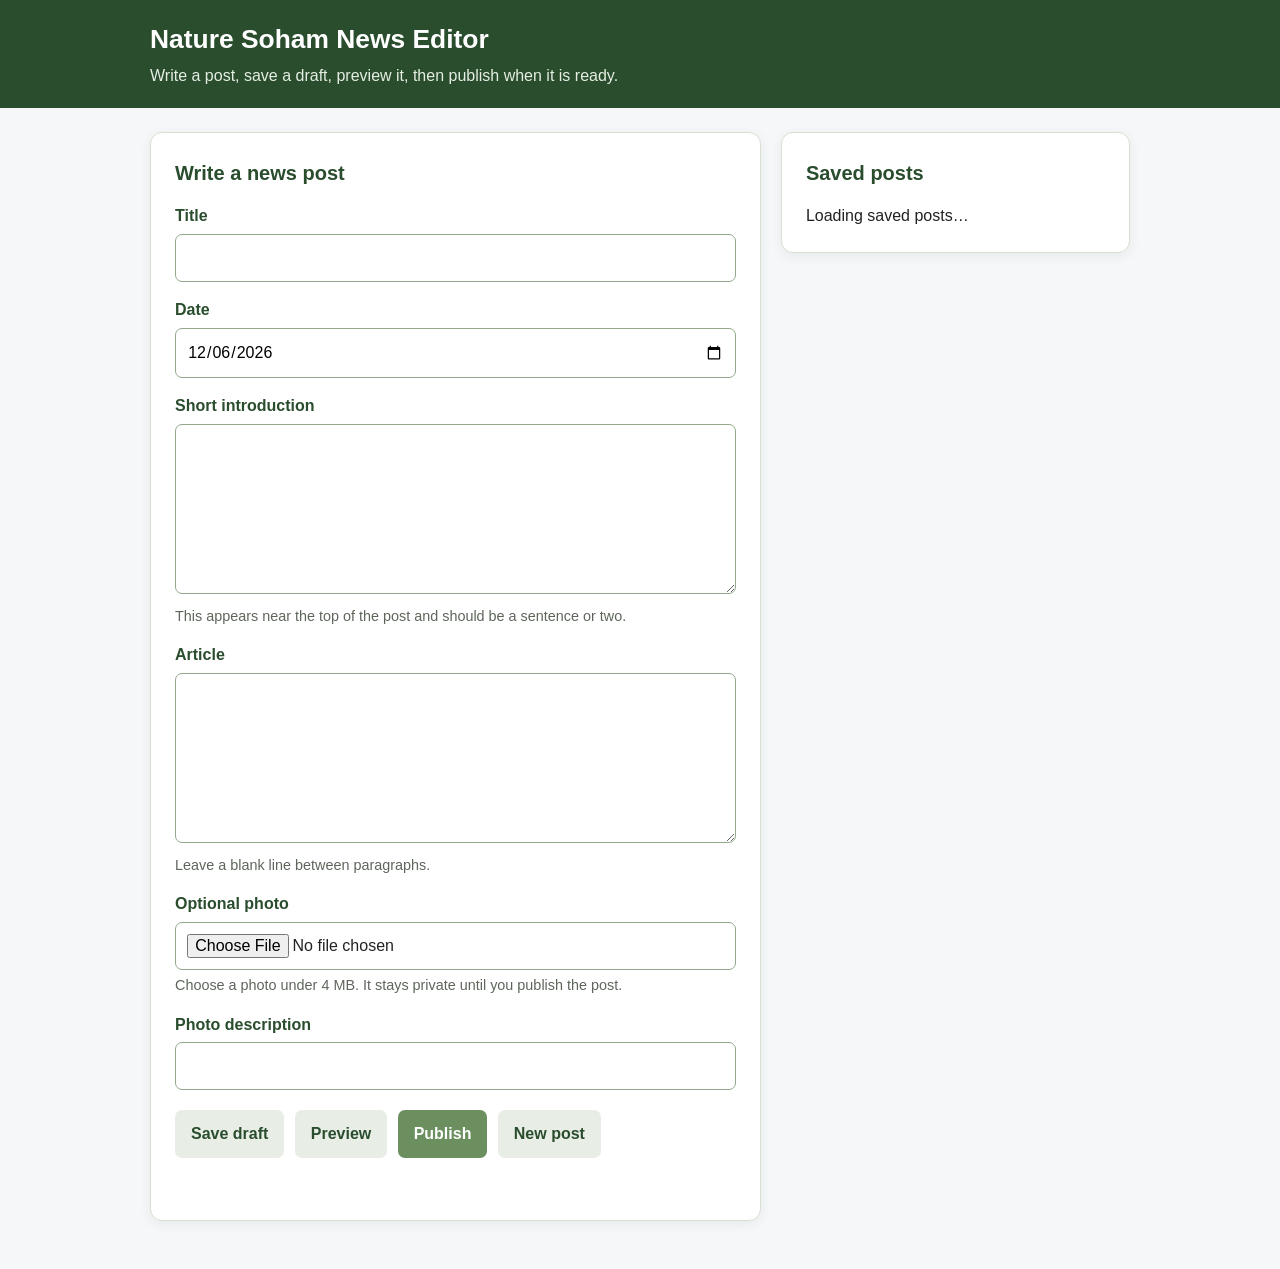
==== google-apps-script-news/Index.html @ bd8beb32 "Add Latest News page and editor" ====
<!DOCTYPE html>
<html lang="en">
<head>
  <base target="_top">
  <meta charset="UTF-8">
  <meta name="viewport" content="width=device-width, initial-scale=1">
  <style>
    :root { color-scheme: light; --forest:#2a4d2e; --moss:#6b8f5e; --gold:#d9a441; --ink:#222; --paper:#f5f7f8; }
    * { box-sizing: border-box; }
    body { margin:0; background:var(--paper); color:var(--ink); font:16px/1.5 Arial,Helvetica,sans-serif; }
    header { background:var(--forest); color:#fff; padding:1.25rem max(1rem,calc((100vw - 980px)/2)); }
    header h1 { margin:0; font-size:1.65rem; }
    header p { margin:.25rem 0 0; color:#e5eee3; }
    main { width:min(980px,calc(100% - 2rem)); margin:1.5rem auto 3rem; }
    .layout { display:grid; grid-template-columns:minmax(0,1.4fr) minmax(240px,.8fr); gap:1.25rem; align-items:start; }
    .panel { background:#fff; border:1px solid #d7e0d3; border-radius:12px; padding:clamp(1rem,3vw,1.5rem); box-shadow:0 3px 12px #2a4d2e12; }
    h2 { margin:.1rem 0 1rem; color:var(--forest); font-size:1.25rem; }
    label { display:block; margin:1rem 0 .35rem; color:var(--forest); font-weight:700; }
    input,textarea { width:100%; padding:.7rem; border:1px solid #91a88b; border-radius:7px; font:inherit; }
    textarea { min-height:170px; resize:vertical; }
    .hint { margin:.3rem 0 0; color:#5e665c; font-size:.9rem; }
    .buttons { display:flex; flex-wrap:wrap; gap:.65rem; margin-top:1.2rem; }
    button { border:0; border-radius:7px; padding:.75rem 1rem; background:var(--moss); color:#fff; font:inherit; font-weight:700; cursor:pointer; }
    button:hover { background:var(--forest); }
    button.secondary { background:#e8eee6; color:var(--forest); }
    button:disabled { opacity:.6; cursor:wait; }
    .notice { min-height:1.5em; margin:.9rem 0 0; color:var(--forest); }
    .notice.error { color:#9b2727; }
    .post-list { display:grid; gap:.7rem; }
    .post-item { width:100%; padding:.75rem; background:#f7f9f6; color:var(--ink); text-align:left; border:1px solid #d7e0d3; }
    .post-item strong,.post-item small { display:block; }
    .post-item small { margin-top:.2rem; color:#5e665c; }
    .preview { border-top:1px solid #e1e7de; margin-top:1rem; padding-top:1rem; }
    .preview h3 { margin:.2rem 0; color:var(--forest); }
    .preview img { display:block; max-width:100%; max-height:240px; margin:.75rem auto; border-radius:7px; }
    @media(max-width:720px) { .layout { grid-template-columns:1fr; } }
  </style>
</head>
<body>
  <header>
    <h1>Nature Soham News Editor</h1>
    <p>Write a post, save a draft, preview it, then publish when it is ready.</p>
  </header>
  <main>
    <div class="layout">
      <section class="panel" aria-labelledby="editor-heading">
        <h2 id="editor-heading">Write a news post</h2>
        <form id="post-form">
          <input id="post-id" type="hidden">
          <input id="image-file-id" type="hidden">
          <label for="title">Title</label>
          <input id="title" maxlength="160" required autocomplete="off">
          <label for="date">Date</label>
          <input id="date" type="date" required>
          <label for="summary">Short introduction</label>
          <textarea id="summary" maxlength="500" rows="3" required></textarea>
          <p class="hint">This appears near the top of the post and should be a sentence or two.</p>
          <label for="body">Article</label>
          <textarea id="body" maxlength="30000" required></textarea>
          <p class="hint">Leave a blank line between paragraphs.</p>
          <label for="image">Optional photo</label>
          <input id="image" type="file" accept="image/jpeg,image/png,image/webp,image/gif">
          <p class="hint">Choose a photo under 4 MB. It stays private until you publish the post.</p>
          <label for="image-alt">Photo description</label>
          <input id="image-alt" maxlength="250" autocomplete="off">
          <div class="buttons">
            <button id="save-button" type="button" class="secondary">Save draft</button>
            <button id="preview-button" type="button" class="secondary">Preview</button>
            <button id="publish-button" type="button">Publish</button>
            <button id="new-button" type="button" class="secondary">New post</button>
          </div>
        </form>
        <p id="notice" class="notice" role="status" aria-live="polite"></p>
        <section id="preview" class="preview" hidden aria-label="Post preview"></section>
      </section>
      <aside class="panel" aria-labelledby="saved-heading">
        <h2 id="saved-heading">Saved posts</h2>
        <div id="post-list" class="post-list" aria-live="polite">Loading saved posts…</div>
      </aside>
    </div>
  </main>
  <script>
    const form = document.getElementById("post-form");
    const notice = document.getElementById("notice");
    const postList = document.getElementById("post-list");
    const preview = document.getElementById("preview");
    const buttons = [...document.querySelectorAll("button")];
    let posts = [];

    document.getElementById("date").value = localDateString();
    document.getElementById("save-button").addEventListener("click", () => saveDraft(false));
    document.getElementById("publish-button").addEventListener("click", () => saveDraft(true));
    document.getElementById("preview-button").addEventListener("click", showPreview);
    document.getElementById("new-button").addEventListener("click", clearForm);
    loadPosts();

    function setBusy(busy) { buttons.forEach(button => button.disabled = busy); }
    function say(message, isError) { notice.textContent = message; notice.classList.toggle("error", Boolean(isError)); }
    function localDateString() {
      const now = new Date();
      const local = new Date(now.getTime() - now.getTimezoneOffset() * 60000);
      return local.toISOString().slice(0, 10);
    }

    function loadPosts() {
      google.script.run.withSuccessHandler(items => {
        posts = Array.isArray(items) ? items : [];
        drawPosts();
      }).withFailureHandler(error => {
        postList.textContent = "Could not load saved posts.";
        say(error.message || String(error), true);
      }).listNewsPosts();
    }

    function drawPosts() {
      postList.replaceChildren();
      if (!posts.length) { postList.textContent = "No posts yet. Start by writing a new one."; return; }
      posts.forEach(post => {
        const button = document.createElement("button");
        button.type = "button";
        button.className = "post-item";
        const title = document.createElement("strong");
        title.textContent = post.title || "Untitled post";
        const detail = document.createElement("small");
        detail.textContent = `${post.date || "No date"} · ${post.status || "draft"}`;
        button.append(title, detail);
        button.addEventListener("click", () => editPost(post.id));
        postList.append(button);
      });
    }

    function editPost(id) {
      const post = posts.find(item => item.id === id);
      if (!post) return;
      document.getElementById("post-id").value = post.id;
      document.getElementById("image-file-id").value = post.imageFileId || "";
      document.getElementById("title").value = post.title || "";
      document.getElementById("date").value = post.date || "";
      document.getElementById("summary").value = post.summary || "";
      document.getElementById("body").value = post.body || "";
      document.getElementById("image-alt").value = post.imageAlt || "";
      document.getElementById("image").value = "";
      preview.hidden = true;
      say(post.status === "published" ? "Editing a published post. Save changes as a draft, then publish them when ready." : "Draft opened.");
      window.scrollTo({ top: 0, behavior: "smooth" });
    }

    function readForm() {
      return new Promise((resolve, reject) => {
        const data = {
          id: document.getElementById("post-id").value,
          imageFileId: document.getElementById("image-file-id").value,
          title: document.getElementById("title").value,
          date: document.getElementById("date").value,
          summary: document.getElementById("summary").value,
          body: document.getElementById("body").value,
          imageAlt: document.getElementById("image-alt").value
        };
        const file = document.getElementById("image").files[0];
        if (!file) { resolve(data); return; }
        if (file.size > 4 * 1024 * 1024) { reject(new Error("Please choose an image under 4 MB.")); return; }
        const reader = new FileReader();
        reader.onload = () => { data.imageData = reader.result; data.imageName = file.name; resolve(data); };
        reader.onerror = () => reject(new Error("The selected image could not be read."));
        reader.readAsDataURL(file);
      });
    }

    async function saveDraft(shouldPublish) {
      setBusy(true); say(shouldPublish ? "Saving your post before publishing…" : "Saving draft…");
      try {
        const data = await readForm();
        google.script.run.withSuccessHandler(result => {
          document.getElementById("post-id").value = result.id;
          document.getElementById("image").value = "";
          say(shouldPublish ? "Draft saved. Sending it to the website…" : "Draft saved. It has not been published.");
          loadPosts();
          if (!shouldPublish) { setBusy(false); return; }
          google.script.run.withSuccessHandler(publishResult => {
            say(publishResult.message); loadPosts(); setBusy(false);
          }).withFailureHandler(error => { say(error.message || String(error), true); setBusy(false); }).publishNewsPost(result.id);
        }).withFailureHandler(error => { say(error.message || String(error), true); setBusy(false); }).saveNewsDraft(data);
      } catch (error) { say(error.message || String(error), true); setBusy(false); }
    }

    function showPreview() {
      preview.replaceChildren();
      const heading = document.createElement("h3"); heading.textContent = document.getElementById("title").value || "Your title";
      const summary = document.createElement("p"); summary.textContent = document.getElementById("summary").value;
      const body = document.createElement("p"); body.textContent = document.getElementById("body").value;
      preview.append(heading, summary, body);
      const image = document.getElementById("image").files[0];
      if (image) { const img = document.createElement("img"); img.alt = document.getElementById("image-alt").value; img.src = URL.createObjectURL(image); preview.append(img); }
      preview.hidden = false;
      preview.scrollIntoView({ behavior: "smooth", block: "nearest" });
    }

    function clearForm() {
      form.reset();
      document.getElementById("post-id").value = "";
      document.getElementById("image-file-id").value = "";
      document.getElementById("date").value = localDateString();
      preview.hidden = true; say("Ready for a new post.");
    }
  </script>
</body>
</html>
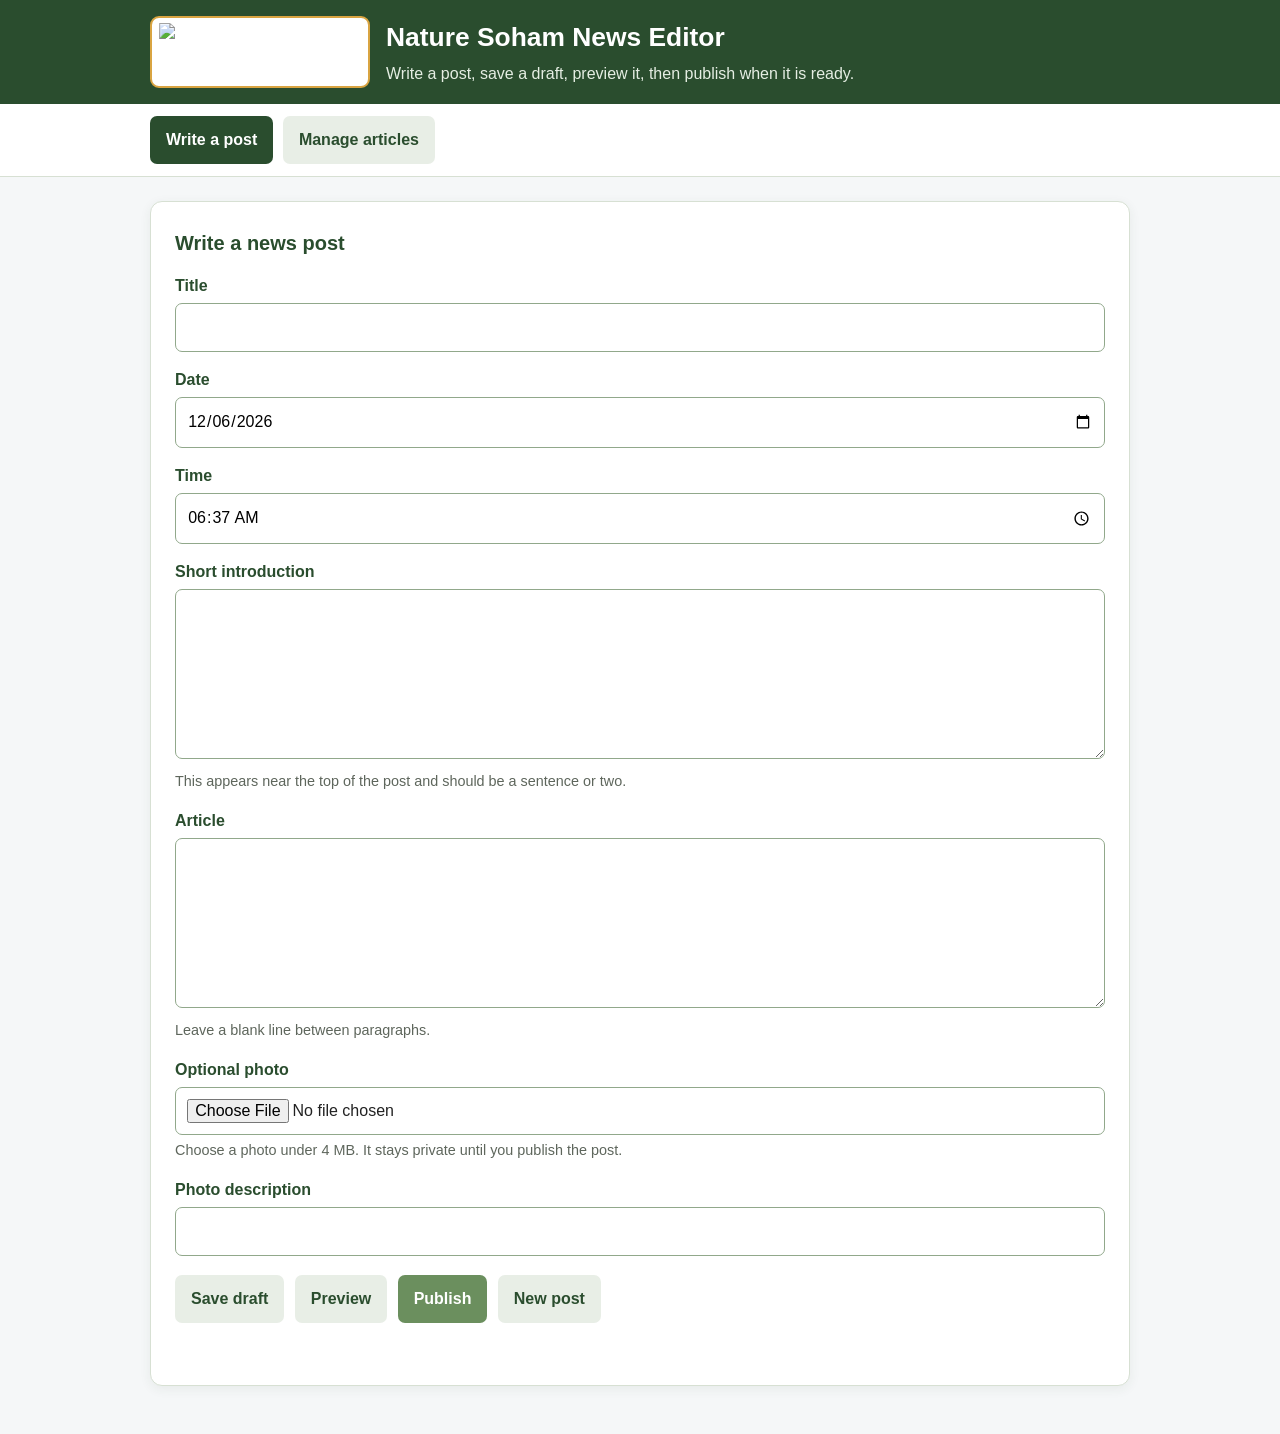
==== commit d4938e6e: "Add news post times and sort latest first" ====
--- a/google-apps-script-news/Index.html
+++ b/google-apps-script-news/Index.html
@@ -8,11 +8,15 @@
     :root { color-scheme: light; --forest:#2a4d2e; --moss:#6b8f5e; --gold:#d9a441; --ink:#222; --paper:#f5f7f8; }
     * { box-sizing: border-box; }
     body { margin:0; background:var(--paper); color:var(--ink); font:16px/1.5 Arial,Helvetica,sans-serif; }
-    header { background:var(--forest); color:#fff; padding:1.25rem max(1rem,calc((100vw - 980px)/2)); }
-    header h1 { margin:0; font-size:1.65rem; }
-    header p { margin:.25rem 0 0; color:#e5eee3; }
+    .app-header { display:flex; align-items:center; gap:1rem; background:var(--forest); color:#fff; padding:1rem max(1rem,calc((100vw - 980px)/2)); }
+    .brand-logo { display:block; flex:0 0 auto; width:min(220px,36vw); height:72px; object-fit:contain; padding:.3rem .45rem; background:#fff; border:2px solid var(--gold); border-radius:9px; }
+    .header-copy { min-width:0; }
+    .app-header h1 { margin:0; font-size:1.65rem; }
+    .app-header p { margin:.25rem 0 0; color:#e5eee3; }
     main { width:min(980px,calc(100% - 2rem)); margin:1.5rem auto 3rem; }
-    .layout { display:grid; grid-template-columns:minmax(0,1.4fr) minmax(240px,.8fr); gap:1.25rem; align-items:start; }
+    .app-nav { display:flex; flex-wrap:wrap; gap:.6rem; padding:.75rem max(1rem,calc((100vw - 980px)/2)); background:#fff; border-bottom:1px solid #d7e0d3; }
+    .app-nav button[aria-current="page"] { background:var(--forest); color:#fff; }
+    .page { width:min(980px,100%); margin:0 auto; }
     .panel { background:#fff; border:1px solid #d7e0d3; border-radius:12px; padding:clamp(1rem,3vw,1.5rem); box-shadow:0 3px 12px #2a4d2e12; }
     h2 { margin:.1rem 0 1rem; color:var(--forest); font-size:1.25rem; }
     label { display:block; margin:1rem 0 .35rem; color:var(--forest); font-weight:700; }
@@ -26,23 +30,34 @@
     button:disabled { opacity:.6; cursor:wait; }
     .notice { min-height:1.5em; margin:.9rem 0 0; color:var(--forest); }
     .notice.error { color:#9b2727; }
-    .post-list { display:grid; gap:.7rem; }
-    .post-item { width:100%; padding:.75rem; background:#f7f9f6; color:var(--ink); text-align:left; border:1px solid #d7e0d3; }
-    .post-item strong,.post-item small { display:block; }
-    .post-item small { margin-top:.2rem; color:#5e665c; }
+    .post-list { display:grid; gap:.8rem; }
+    .article-card { padding:1rem; background:#f7f9f6; border:1px solid #d7e0d3; border-radius:9px; }
+    .article-card h3 { margin:0; color:var(--forest); }
+    .article-meta { margin:.2rem 0 .5rem; color:#5e665c; font-size:.9rem; }
+    .status { display:inline-block; padding:.15rem .55rem; border-radius:999px; background:#e8eee6; color:var(--forest); font-size:.85rem; font-weight:700; }
+    .article-actions { display:flex; flex-wrap:wrap; gap:.5rem; margin-top:.75rem; }
+    .article-actions button { padding:.5rem .75rem; font-size:.92rem; }
     .preview { border-top:1px solid #e1e7de; margin-top:1rem; padding-top:1rem; }
     .preview h3 { margin:.2rem 0; color:var(--forest); }
     .preview img { display:block; max-width:100%; max-height:240px; margin:.75rem auto; border-radius:7px; }
-    @media(max-width:720px) { .layout { grid-template-columns:1fr; } }
+    @media(max-width:560px) { .app-nav { flex-wrap:wrap; } }
+    @media(max-width:560px) { .app-header { align-items:flex-start; flex-direction:column; } .brand-logo { width:min(240px,100%); } }
   </style>
 </head>
 <body>
-  <header>
-    <h1>Nature Soham News Editor</h1>
-    <p>Write a post, save a draft, preview it, then publish when it is ready.</p>
+  <header class="app-header">
+    <img class="brand-logo" src="https://nature-soham.org.uk/assets/images/nature-soham-logo-trimmed-white.png" alt="Nature Soham Wildlife Logo">
+    <div class="header-copy">
+      <h1>Nature Soham News Editor</h1>
+      <p>Write a post, save a draft, preview it, then publish when it is ready.</p>
+    </div>
   </header>
+  <nav class="app-nav" aria-label="News editor pages">
+    <button id="write-tab" type="button" aria-current="page">Write a post</button>
+    <button id="manage-tab" type="button" class="secondary">Manage articles</button>
+  </nav>
   <main>
-    <div class="layout">
+    <section id="write-page" class="page">
       <section class="panel" aria-labelledby="editor-heading">
         <h2 id="editor-heading">Write a news post</h2>
         <form id="post-form">
@@ -52,6 +67,8 @@
           <input id="title" maxlength="160" required autocomplete="off">
           <label for="date">Date</label>
           <input id="date" type="date" required>
+          <label for="time">Time</label>
+          <input id="time" type="time" required>
           <label for="summary">Short introduction</label>
           <textarea id="summary" maxlength="500" rows="3" required></textarea>
           <p class="hint">This appears near the top of the post and should be a sentence or two.</p>
@@ -73,33 +90,48 @@
         <p id="notice" class="notice" role="status" aria-live="polite"></p>
         <section id="preview" class="preview" hidden aria-label="Post preview"></section>
       </section>
-      <aside class="panel" aria-labelledby="saved-heading">
-        <h2 id="saved-heading">Saved posts</h2>
-        <div id="post-list" class="post-list" aria-live="polite">Loading saved posts…</div>
-      </aside>
-    </div>
+      </section>
+    <section id="manage-page" class="page" hidden>
+      <section class="panel" aria-labelledby="manage-heading">
+        <h2 id="manage-heading">Manage articles</h2>
+        <p id="manage-notice" class="notice" role="status" aria-live="polite"></p>
+        <p class="hint">Review every article and its status. Unpublishing removes it from the website but keeps it here.</p>
+        <div id="post-list" class="post-list" aria-live="polite">Loading articles…</div>
+      </section>
+    </section>
   </main>
   <script>
     const form = document.getElementById("post-form");
     const notice = document.getElementById("notice");
     const postList = document.getElementById("post-list");
     const preview = document.getElementById("preview");
-    const buttons = [...document.querySelectorAll("button")];
+    const actionButtons = [...document.querySelectorAll("#post-form button")];
     let posts = [];
 
     document.getElementById("date").value = localDateString();
+    document.getElementById("time").value = localTimeString();
     document.getElementById("save-button").addEventListener("click", () => saveDraft(false));
     document.getElementById("publish-button").addEventListener("click", () => saveDraft(true));
     document.getElementById("preview-button").addEventListener("click", showPreview);
     document.getElementById("new-button").addEventListener("click", clearForm);
+    document.getElementById("write-tab").addEventListener("click", () => { clearForm(); showPage("write"); });
+    document.getElementById("manage-tab").addEventListener("click", () => showPage("manage"));
     loadPosts();
 
-    function setBusy(busy) { buttons.forEach(button => button.disabled = busy); }
-    function say(message, isError) { notice.textContent = message; notice.classList.toggle("error", Boolean(isError)); }
+    function setBusy(busy) { actionButtons.forEach(button => button.disabled = busy); }
+    function say(message, isError) {
+      [notice, document.getElementById("manage-notice")].filter(Boolean).forEach(target => {
+        target.textContent = message; target.classList.toggle("error", Boolean(isError));
+      });
+    }
     function localDateString() {
       const now = new Date();
       const local = new Date(now.getTime() - now.getTimezoneOffset() * 60000);
       return local.toISOString().slice(0, 10);
+    }
+    function localTimeString() {
+      const now = new Date();
+      return String(now.getHours()).padStart(2, "0") + ":" + String(now.getMinutes()).padStart(2, "0");
     }
 
     function loadPosts() {
@@ -107,26 +139,87 @@
         posts = Array.isArray(items) ? items : [];
         drawPosts();
       }).withFailureHandler(error => {
-        postList.textContent = "Could not load saved posts.";
+        postList.textContent = "Could not load articles.";
         say(error.message || String(error), true);
       }).listNewsPosts();
     }
 
     function drawPosts() {
       postList.replaceChildren();
-      if (!posts.length) { postList.textContent = "No posts yet. Start by writing a new one."; return; }
+      if (!posts.length) { postList.textContent = "No articles yet. Start by writing a new one."; return; }
       posts.forEach(post => {
-        const button = document.createElement("button");
-        button.type = "button";
-        button.className = "post-item";
+        const card = document.createElement("article");
+        card.className = "article-card";
         const title = document.createElement("strong");
         title.textContent = post.title || "Untitled post";
-        const detail = document.createElement("small");
-        detail.textContent = `${post.date || "No date"} · ${post.status || "draft"}`;
-        button.append(title, detail);
-        button.addEventListener("click", () => editPost(post.id));
-        postList.append(button);
+        const heading = document.createElement("h3");
+        heading.append(title);
+        const meta = document.createElement("p");
+        meta.className = "article-meta";
+        meta.textContent = post.date || "No date";
+        const status = document.createElement("span");
+        status.className = "status";
+        status.textContent = statusLabel(post.status);
+        const actions = document.createElement("div");
+        actions.className = "article-actions";
+        addAction(actions, "Edit", () => { editPost(post.id); showPage("write"); });
+        if (post.status === "published") {
+          addAction(actions, "Unpublish", () => changeStatus(post, "unpublished", "Unpublish this article? It will be removed from the website."));
+        } else {
+          addAction(actions, "Publish", () => publishSavedPost(post.id));
+        }
+        if (post.status === "archived") {
+          addAction(actions, "Restore", () => changeStatus(post, "draft", "Restore this article to Saved for Later?"), true);
+        } else {
+          addAction(actions, "Archive", () => changeStatus(post, "archived", "Archive this article?"), true);
+        }
+        card.append(heading, meta, status, actions);
+        postList.append(card);
       });
+    }
+
+    function statusLabel(status) {
+      return ({ published: "Published", unpublished: "Unpublished", archived: "Archived", draft: "Saved for Later" })[status] || "Saved for Later";
+    }
+
+    function addAction(container, label, handler, secondary) {
+      const button = document.createElement("button");
+      button.type = "button";
+      button.textContent = label;
+      if (secondary) button.className = "secondary";
+      button.addEventListener("click", handler);
+      container.append(button);
+    }
+
+    function showPage(page) {
+      const writing = page === "write";
+      document.getElementById("write-page").hidden = !writing;
+      document.getElementById("manage-page").hidden = writing;
+      document.getElementById("write-tab").setAttribute("aria-current", writing ? "page" : "false");
+      document.getElementById("manage-tab").setAttribute("aria-current", writing ? "false" : "page");
+      document.getElementById("write-tab").classList.toggle("secondary", !writing);
+      document.getElementById("manage-tab").classList.toggle("secondary", writing);
+      if (!writing) loadPosts();
+    }
+
+    function changeStatus(post, status, prompt) {
+      if (!window.confirm(prompt)) return;
+      say("Updating article status…");
+      google.script.run.withSuccessHandler(result => {
+        say(result.message); loadPosts();
+      }).withFailureHandler(error => {
+        say(error.message || String(error), true);
+      }).setNewsPostStatus(post.id, status);
+    }
+
+    function publishSavedPost(id) {
+      if (!window.confirm("Publish this article on the website?")) return;
+      say("Publishing article…");
+      google.script.run.withSuccessHandler(result => {
+        say(result.message); loadPosts();
+      }).withFailureHandler(error => {
+        say(error.message || String(error), true);
+      }).publishNewsPost(id);
     }
 
     function editPost(id) {
@@ -135,13 +228,15 @@
       document.getElementById("post-id").value = post.id;
       document.getElementById("image-file-id").value = post.imageFileId || "";
       document.getElementById("title").value = post.title || "";
-      document.getElementById("date").value = post.date || "";
+      const [postDate, postTime] = String(post.date || "").split("T");
+      document.getElementById("date").value = postDate || "";
+      document.getElementById("time").value = (postTime || "12:00").slice(0, 5);
       document.getElementById("summary").value = post.summary || "";
       document.getElementById("body").value = post.body || "";
       document.getElementById("image-alt").value = post.imageAlt || "";
       document.getElementById("image").value = "";
       preview.hidden = true;
-      say(post.status === "published" ? "Editing a published post. Save changes as a draft, then publish them when ready." : "Draft opened.");
+      say(post.status === "published" ? "Editing a published article. Saving as a draft will remove it from the website until you publish it again." : "Article opened for editing.");
       window.scrollTo({ top: 0, behavior: "smooth" });
     }
 
@@ -151,7 +246,7 @@
           id: document.getElementById("post-id").value,
           imageFileId: document.getElementById("image-file-id").value,
           title: document.getElementById("title").value,
-          date: document.getElementById("date").value,
+          date: document.getElementById("date").value + "T" + document.getElementById("time").value,
           summary: document.getElementById("summary").value,
           body: document.getElementById("body").value,
           imageAlt: document.getElementById("image-alt").value
@@ -173,7 +268,7 @@
         google.script.run.withSuccessHandler(result => {
           document.getElementById("post-id").value = result.id;
           document.getElementById("image").value = "";
-          say(shouldPublish ? "Draft saved. Sending it to the website…" : "Draft saved. It has not been published.");
+          say(shouldPublish ? "Draft saved. Sending it to the website…" : result.message);
           loadPosts();
           if (!shouldPublish) { setBusy(false); return; }
           google.script.run.withSuccessHandler(publishResult => {
@@ -200,6 +295,9 @@
       document.getElementById("post-id").value = "";
       document.getElementById("image-file-id").value = "";
       document.getElementById("date").value = localDateString();
+      document.getElementById("time").value = localTimeString();
+      document.getElementById("image").value = "";
+      preview.replaceChildren();
       preview.hidden = true; say("Ready for a new post.");
     }
   </script>
